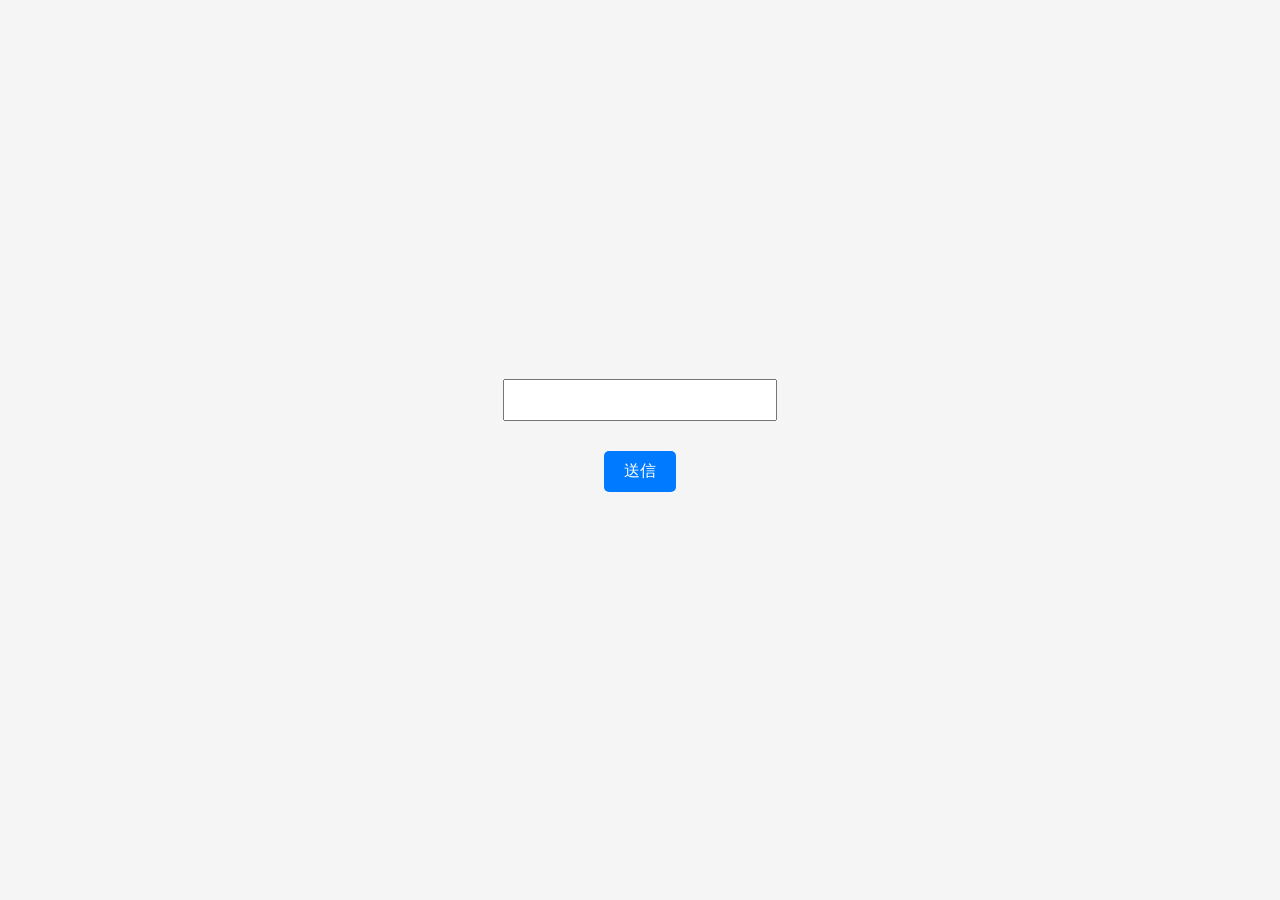
==== src_myapp/index.html @ 90e78fe2 "プロジェクトファイルを追加しました。" ====
<!DOCTYPE html>
<html lang="ja">
<head>
  <meta charset="UTF-8">
  <title>サンプル</title>
  <link rel="stylesheet" href="resource/css/styles.css">
</head>
<body>
  <div class="container">
    <div class="input-box">
      <input type="text" id="inputText">
    </div>
    <button onclick="send()">送信</button>
    <p id="result"></p>
  </div>

  <script src="resource/js/script.js"></script>
</body>
</html>
---- src_myapp/resource/css/styles.css ----
body {
  display: flex;
  justify-content: center;
  align-items: center;
  height: 100vh;
  margin: 0;
  font-family: Arial, sans-serif;
  background-color: #f5f5f5;
}

.container {
  text-align: center;
}

.title {
  font-size: 20px;
  color: black;
  margin-bottom: 20px;
}

.input-box {
  margin-bottom: 20px;
}

input[type="text"] {
  padding: 10px;
  width: 250px;
  font-size: 16px;
}

#inputText {
  padding: 10px;
  width: 250px;
  font-size: 16px;
}

button {
  background-color: #007BFF;
  color: white;
  border: none;
  padding: 10px 20px;
  font-size: 16px;
  cursor: pointer;
  border-radius: 5px;
  margin: 10px 0;
}

button:hover {
  background-color: #0056b3;
}

#result {
  font-size: 16px;
  color: black;
  margin-top: 20px;
}
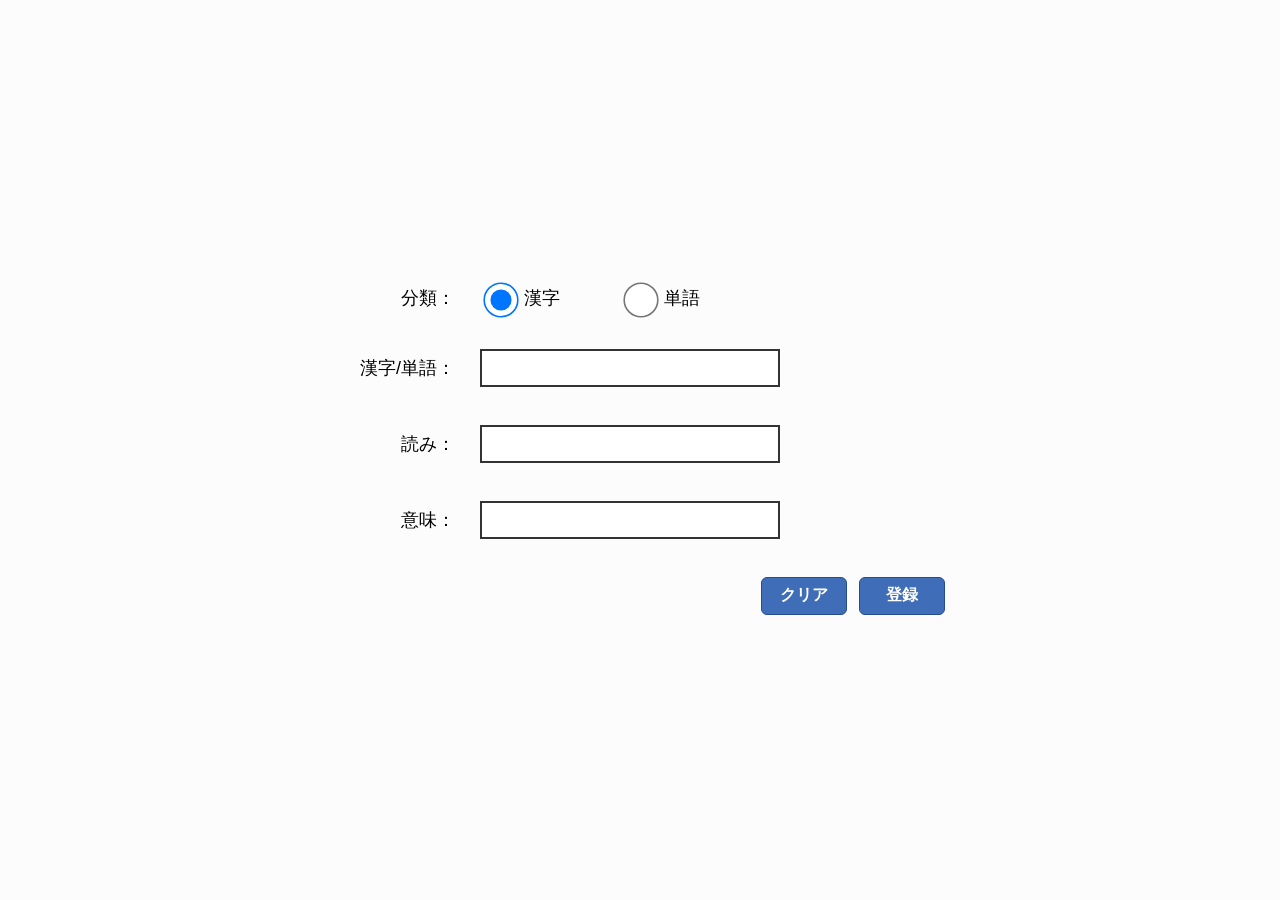
==== commit 92d427b8: "単語入力画面のデザイン修正完了" ====
--- a/src_myapp/index.html
+++ b/src_myapp/index.html
@@ -3,15 +3,46 @@
 <head>
   <meta charset="UTF-8">
   <title>サンプル</title>
-  <link rel="stylesheet" href="resource/css/styles.css">
+  <link rel="stylesheet" href="resource/css/styles_index.css">
 </head>
+
 <body>
   <div class="container">
-    <div class="input-box">
+
+    <div class="form-row">
+      <label class="label">分類：</label>
+
+      <label class="radio-label">
+        <input type="radio" name="category" value="kanji" checked>
+        漢字
+      </label>
+
+      <label class="radio-label">
+        <input type="radio" name="category" value="word">
+        単語
+      </label>
+    </div>
+
+    <div class="form-row">
+      <label class="label" for="inputText">漢字/単語：</label>
       <input type="text" id="inputText">
     </div>
-    <button onclick="send()">送信</button>
-    <p id="result"></p>
+
+    <div class="form-row">
+      <label class="label" for="reading">読み：</label>
+      <input type="text" id="reading">
+    </div>
+
+    <div class="form-row">
+      <label class="label" for="meaning">意味：</label>
+      <input type="text" id="meaning">
+    </div>
+
+    <div class="button-area">
+      <button type="button">クリア</button>
+      <button type="button" onclick="send()">登録</button>
+    </div>
+
   </div>
 
   <script src="resource/js/script.js"></script>
--- a/src_myapp/resource/css/styles_index.css
+++ b/src_myapp/resource/css/styles_index.css
@@ -0,0 +1,83 @@
+body {
+    margin: 0;
+    font-family: Arial, sans-serif;
+    background-color: #fcfcfc;
+
+    display: flex;
+    justify-content: center;
+    align-items: center;
+    height: 100vh;
+}
+
+.container {
+    width: 650px;
+}
+
+/* 1行分 */
+.form-row {
+    display: flex;
+    align-items: center;
+    margin-bottom: 38px;
+}
+
+/* 左側ラベル */
+.label {
+    width: 140px;
+    text-align: right;
+    font-size: 18px;
+    margin-right: 25px;
+}
+
+/* テキストボックス */
+input[type="text"] {
+    width: 300px;
+    height: 38px;
+    padding: 6px 10px;
+    font-size: 18px;
+    border: 2px solid #333;
+    box-sizing: border-box;
+}
+
+/* ラジオボタン */
+.radio-label {
+    display: flex;
+    align-items: center;
+    font-size: 18px;
+    margin-right: 60px;
+    cursor: pointer;
+}
+
+.radio-label input[type="radio"] {
+    width: 22px;
+    height: 22px;
+    margin-left: 10px;
+    margin-right: 12px;
+    transform: scale(1.6);
+}
+
+/* ボタンエリア */
+.button-area {
+    display: flex;
+    justify-content: flex-end;
+    gap: 12px;
+    margin-top: 15px;
+    width: 465px;
+    margin-left: 165px;
+}
+
+/* ボタン */
+button {
+    min-width: 86px;
+    height: 38px;
+    border: 1px solid #274b8f;
+    border-radius: 6px;
+    background-color: #3f6db7;
+    color: white;
+    font-size: 16px;
+    font-weight: bold;
+    cursor: pointer;
+}
+
+button:hover {
+    background-color: #2f5ca5;
+}
